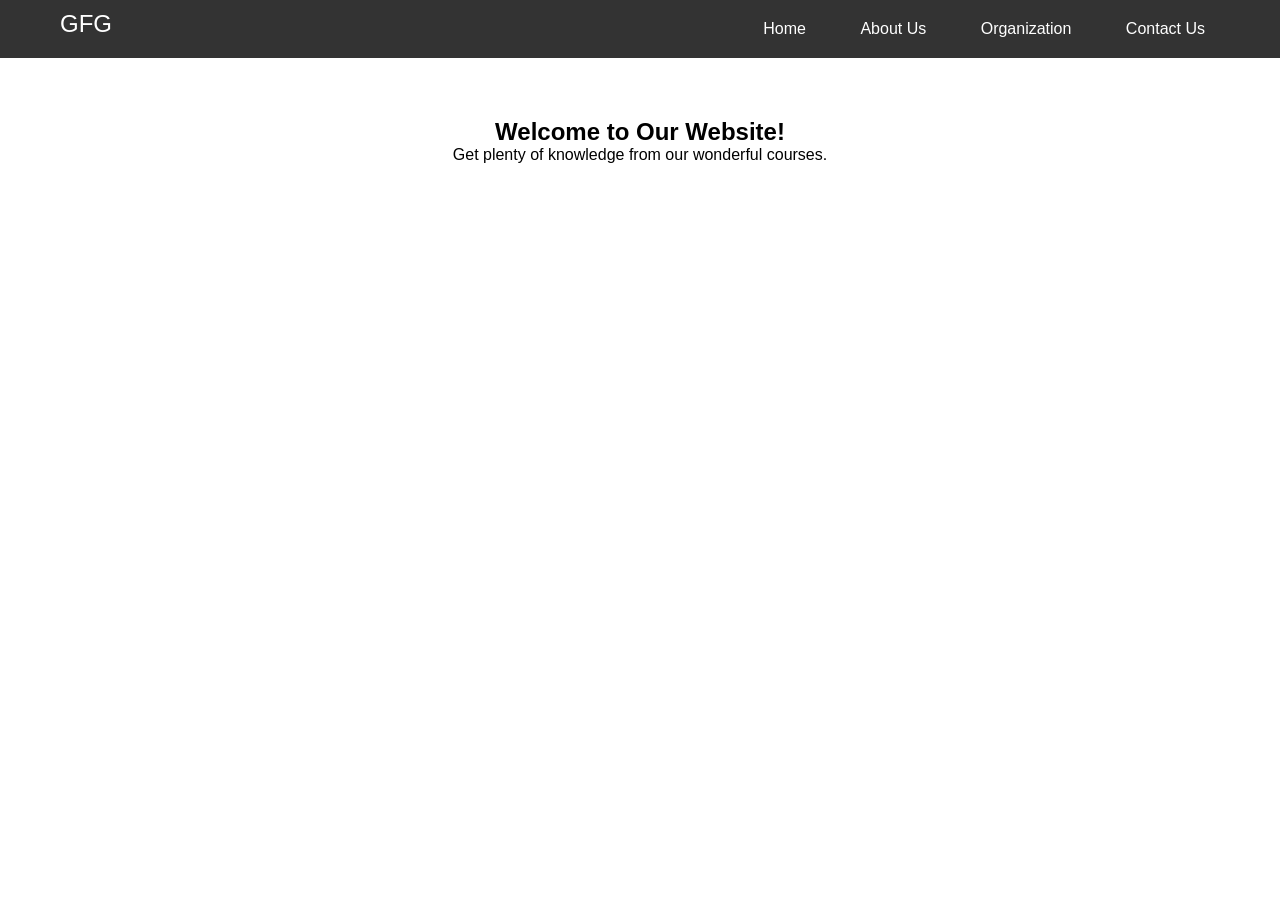
==== index.html @ a5562b78 "Created HTML, CSS, and JS. Created a navigation bar with dropdown menus" ====
<!DOCTYPE html>
<html lang="en">

<head>
    <meta charset="UTF-8">
    <meta name="viewport" content="width=device-width, initial-scale=1.0">
    <title>Navigation Bar with Dropdown</title>
    <link rel="stylesheet" href="styles.css">
</head>

<body>

<header>
    <div class="nav-bar">
        <div id="logo">GFG</div>

        <nav>
            <ul class="nav-links">

                <li><a href="#">Home</a></li>

                <!-- ABOUT US -->
                <li class="dropdown">
                    <button class="dropdown-button-nav"
                        onclick="toggleDropdown('about-us-dropdown')">
                        About Us
                    </button>

                    <div id="about-us-dropdown" class="dropdown-contents">
                        <a href="#">Vision</a>
                        <a href="#">Mission</a>
                        <a href="#">Objectives</a>
                    </div>
                </li>

                <!-- ORGANIZATION -->
                <li class="dropdown">
                    <button class="dropdown-button-nav"
                        onclick="toggleDropdown('organization-dropdown')">
                        Organization
                    </button>

                    <div id="organization-dropdown" class="dropdown-contents">
                        <a href="#">Governance & Executive Leadership</a>
                        <a href="#">Operations & Administration</a>
                        <a href="#">Programs & External Engagement</a>
                        <a href="#">Research, Monitoring & Support Services</a>
                    </div>
                </li>

                <li><a href="#">Contact Us</a></li>

            </ul>
        </nav>
    </div>
</header>

<section class="content">
    <h1>Welcome to Our Website!</h1>
    <p>Get plenty of knowledge from our wonderful courses.</p>
</section>

<script src="script.js"></script>
</body>
</html>
---- styles.css ----
* {
    margin: 0;
    padding: 0;
    box-sizing: border-box;
}

body {
    font-family: Arial, sans-serif;
}

/* HEADER */
header {
    background-color: #333;
    color: white;
    padding: 10px 0;
}

.nav-bar {
    max-width: 1200px;
    margin: auto;
    padding: 0 20px;
    overflow: hidden;
}

#logo {
    float: left;
    font-size: 1.5em;
}

nav {
    float: right;
}

.nav-links {
    list-style: none;
}

.nav-links li {
    display: inline-block;
    margin-left: 20px;
    position: relative;
}

/* LINKS */
.nav-links li a {
    color: white;
    text-decoration: none;
    padding: 10px 15px;
    display: inline-block;
}

.nav-links li a:hover,
.dropdown-button-nav:hover {
    background-color: #555;
}

/* BUTTON */
.dropdown-button-nav {
    background: none;
    color: white;
    border: none;
    padding: 10px 15px;
    cursor: pointer;
    font-size: 16px;
}

/* DROPDOWN BOX */
.dropdown-contents {
    position: absolute;
    top: 100%;
    left: 0;

    background: white;
    min-width: 220px;

    /* animation setup */
    opacity: 0;
    transform: translateY(-10px);
    visibility: hidden;
    transition: all 0.25s ease;
    box-shadow: 0 8px 16px rgba(0,0,0,0.2);
    z-index: 100;
}

/* SHOW CLASS (ANIMATION) */
.dropdown-contents.show {
    opacity: 1;
    transform: translateY(0);
    visibility: visible;
}

/* DROPDOWN LINKS */
.dropdown-contents a {
    display: block;
    padding: 12px 16px;
    color: black;
    text-decoration: none;
}

.dropdown-contents a:hover {
    background-color: #f1f1f1;
}

/* CONTENT */
.content {
    padding: 60px;
    text-align: center;
}
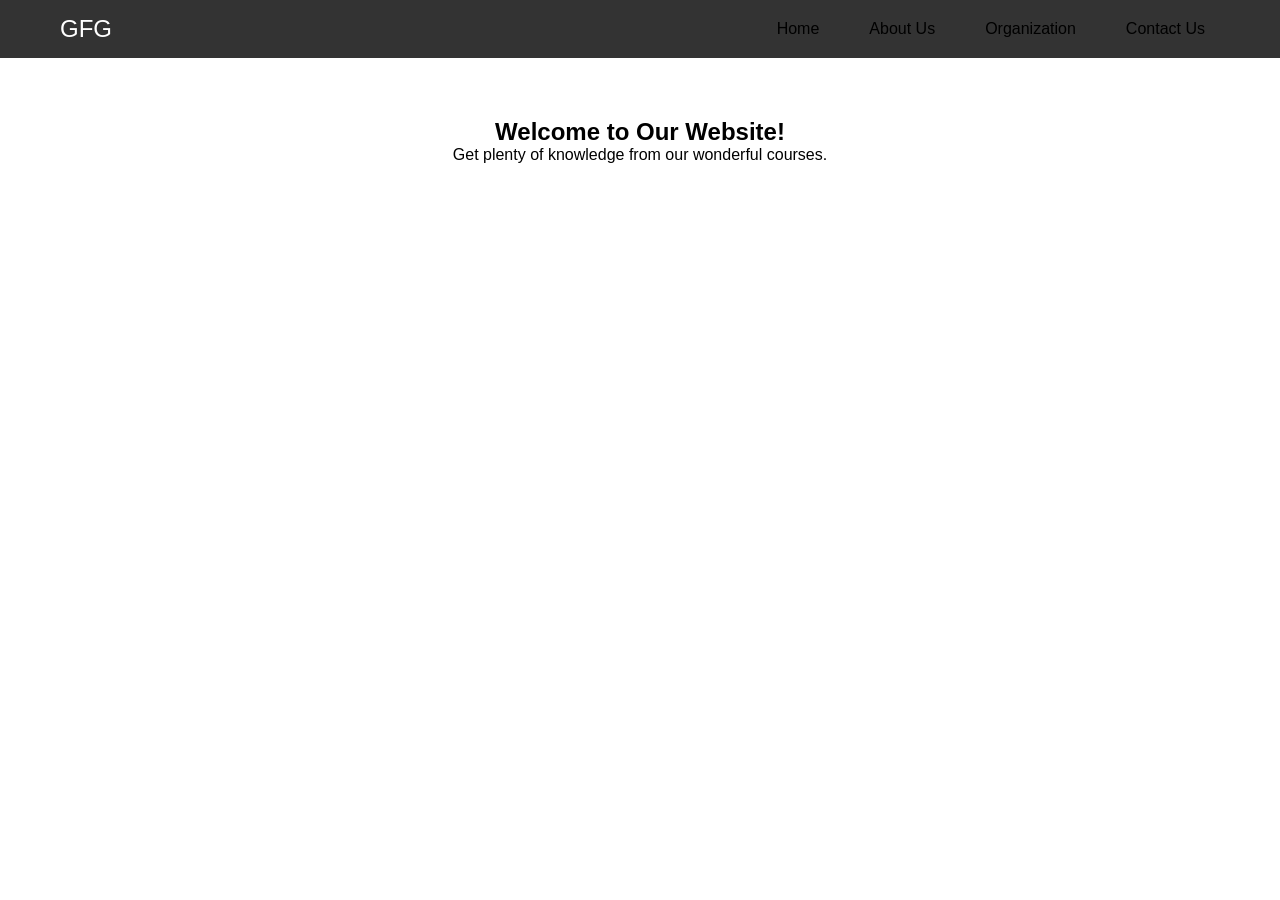
==== commit de0353f2: "Menu done Will start linking next" ====
--- a/index.html
+++ b/index.html
@@ -1,31 +1,25 @@
 <!DOCTYPE html>
 <html lang="en">
-
 <head>
     <meta charset="UTF-8">
     <meta name="viewport" content="width=device-width, initial-scale=1.0">
     <title>Navigation Bar with Dropdown</title>
     <link rel="stylesheet" href="styles.css">
 </head>
-
 <body>
 
 <header>
     <div class="nav-bar">
         <div id="logo">GFG</div>
-
         <nav>
             <ul class="nav-links">
-
                 <li><a href="#">Home</a></li>
 
-                <!-- ABOUT US -->
                 <li class="dropdown">
                     <button class="dropdown-button-nav"
                         onclick="toggleDropdown('about-us-dropdown')">
                         About Us
                     </button>
-
                     <div id="about-us-dropdown" class="dropdown-contents">
                         <a href="#">Vision</a>
                         <a href="#">Mission</a>
@@ -33,13 +27,11 @@
                     </div>
                 </li>
 
-                <!-- ORGANIZATION -->
                 <li class="dropdown">
                     <button class="dropdown-button-nav"
                         onclick="toggleDropdown('organization-dropdown')">
                         Organization
                     </button>
-
                     <div id="organization-dropdown" class="dropdown-contents">
                         <a href="#">Governance & Executive Leadership</a>
                         <a href="#">Operations & Administration</a>
@@ -49,7 +41,6 @@
                 </li>
 
                 <li><a href="#">Contact Us</a></li>
-
             </ul>
         </nav>
     </div>
@@ -60,6 +51,6 @@
     <p>Get plenty of knowledge from our wonderful courses.</p>
 </section>
 
-<script src="script.js"></script>
+<script src="./script.js"></script>
 </body>
 </html>
--- a/styles.css
+++ b/styles.css
@@ -8,7 +8,6 @@
     font-family: Arial, sans-serif;
 }
 
-/* HEADER */
 header {
     background-color: #333;
     color: white;
@@ -19,31 +18,28 @@
     max-width: 1200px;
     margin: auto;
     padding: 0 20px;
-    overflow: hidden;
+    display: flex;
+    align-items: center;
+    justify-content: space-between;
 }
 
 #logo {
-    float: left;
     font-size: 1.5em;
-}
-
-nav {
-    float: right;
 }
 
 .nav-links {
     list-style: none;
+    display: flex;
+    align-items: center;
 }
 
 .nav-links li {
-    display: inline-block;
     margin-left: 20px;
     position: relative;
 }
 
-/* LINKS */
-.nav-links li a {
-    color: white;
+.nav-links > li > a {
+    color: black;
     text-decoration: none;
     padding: 10px 15px;
     display: inline-block;
@@ -54,26 +50,21 @@
     background-color: #555;
 }
 
-/* BUTTON */
 .dropdown-button-nav {
     background: none;
-    color: white;
+    color: black;
     border: none;
     padding: 10px 15px;
     cursor: pointer;
     font-size: 16px;
 }
 
-/* DROPDOWN BOX */
 .dropdown-contents {
     position: absolute;
     top: 100%;
     left: 0;
-
     background: white;
     min-width: 220px;
-
-    /* animation setup */
     opacity: 0;
     transform: translateY(-10px);
     visibility: hidden;
@@ -82,14 +73,12 @@
     z-index: 100;
 }
 
-/* SHOW CLASS (ANIMATION) */
 .dropdown-contents.show {
     opacity: 1;
     transform: translateY(0);
     visibility: visible;
 }
 
-/* DROPDOWN LINKS */
 .dropdown-contents a {
     display: block;
     padding: 12px 16px;
@@ -98,10 +87,10 @@
 }
 
 .dropdown-contents a:hover {
+    color: black;
     background-color: #f1f1f1;
 }
 
-/* CONTENT */
 .content {
     padding: 60px;
     text-align: center;
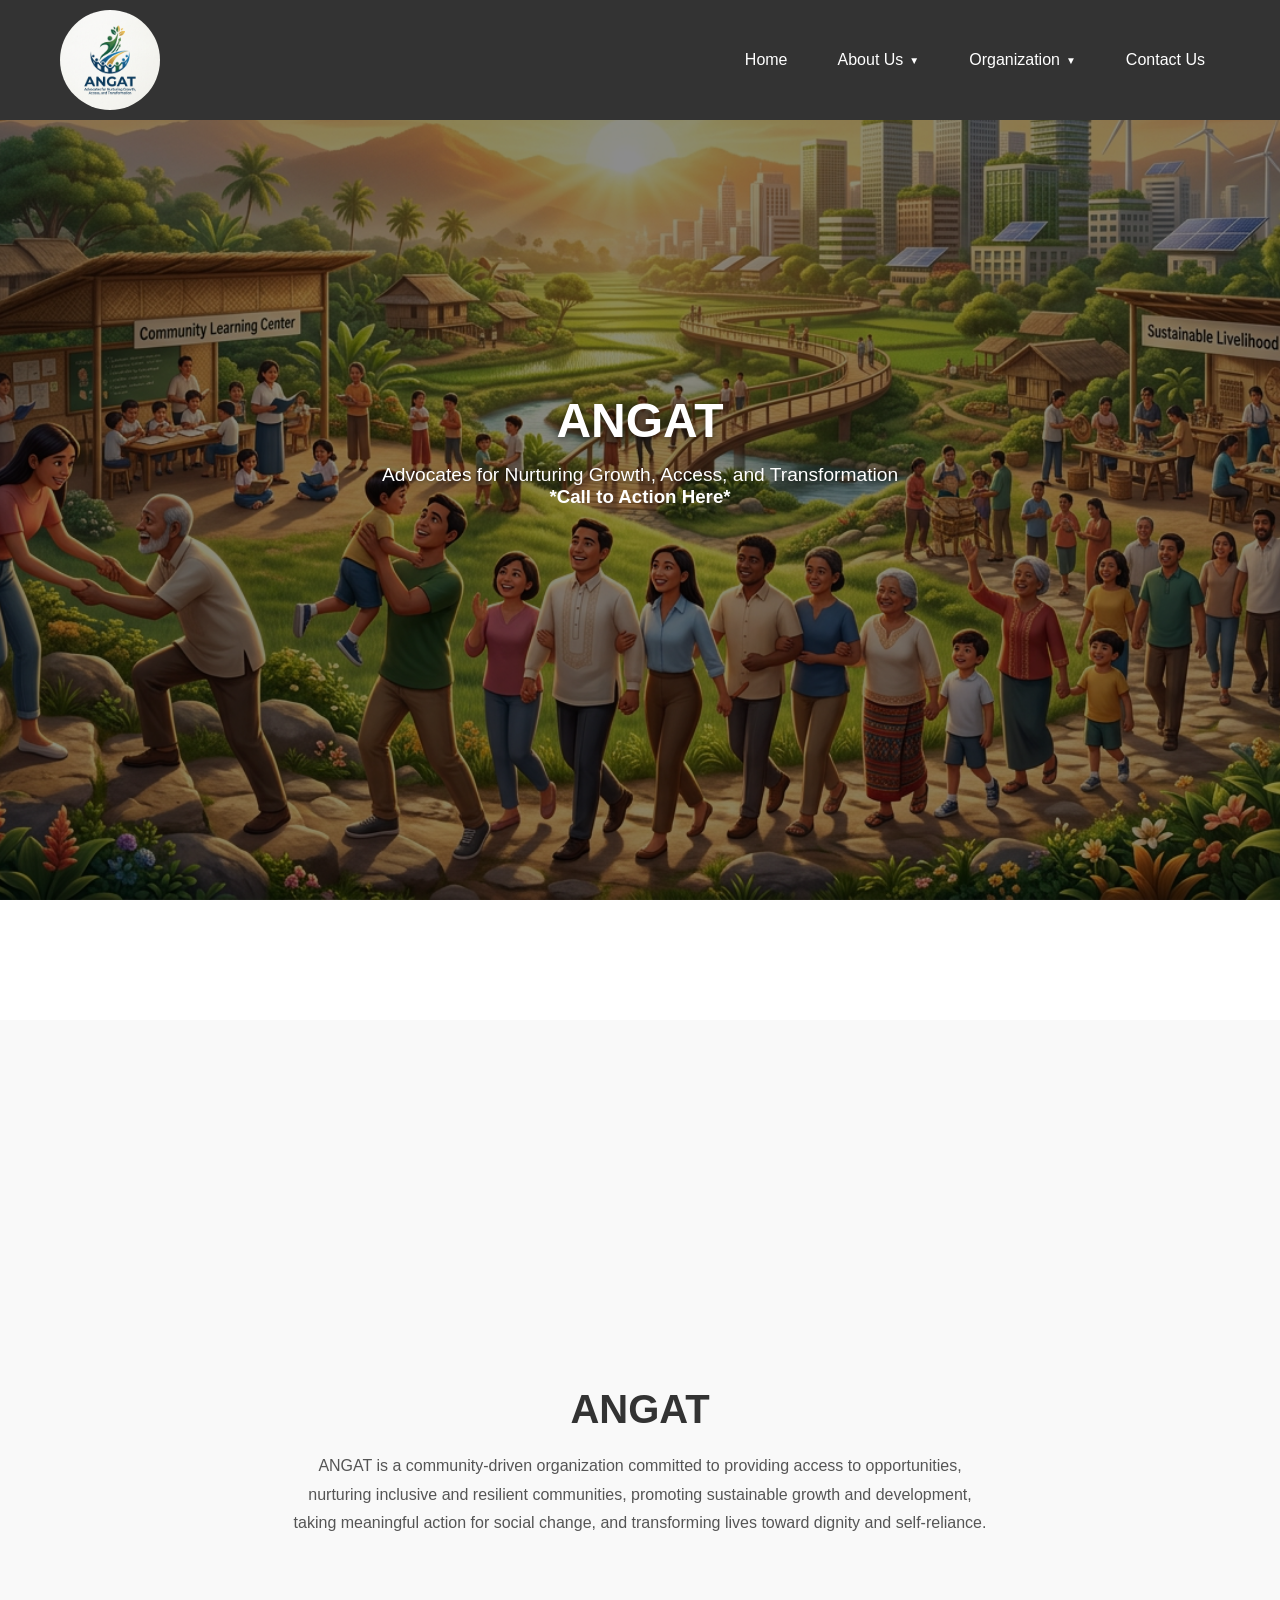
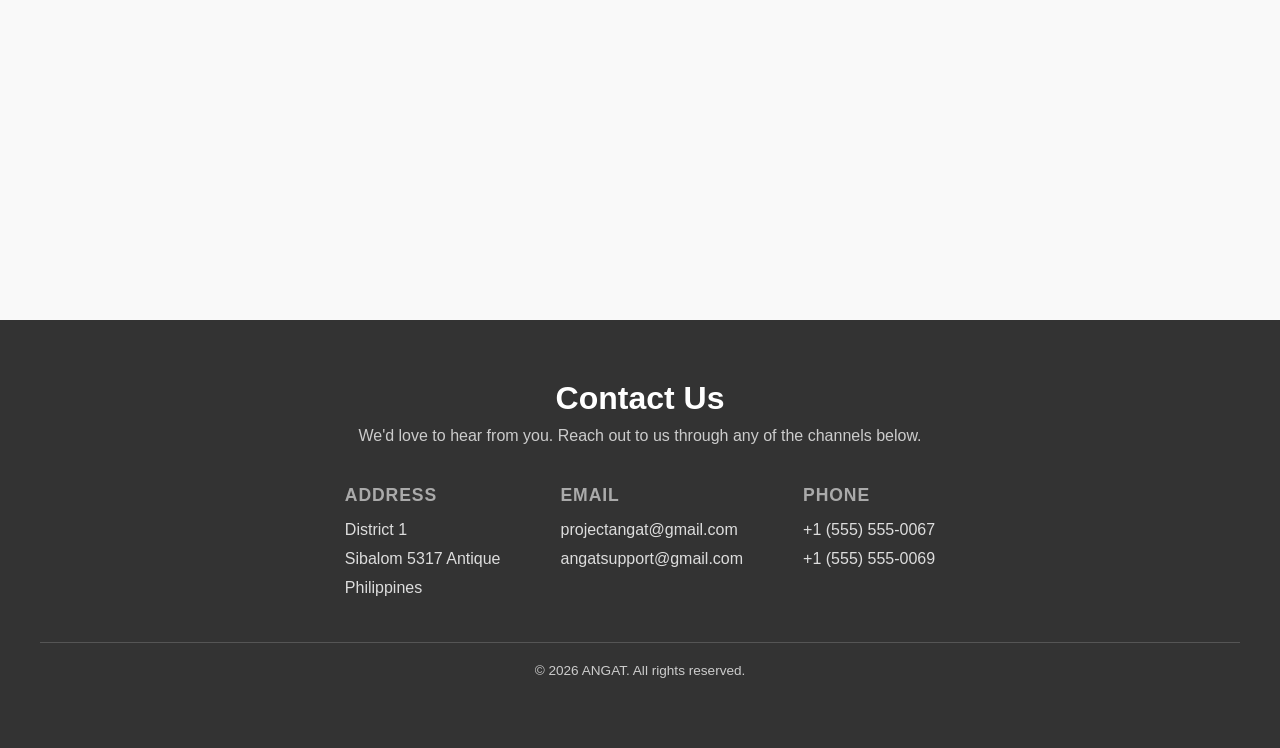
==== commit 142875f2: "Assets added" ====
--- a/index.html
+++ b/index.html
@@ -10,46 +10,89 @@
 
 <header>
     <div class="nav-bar">
-        <div id="logo">GFG</div>
-        <nav>
+        <div class="img-nav">
+            <img src="assets/logo.jpg" class="logo">
+        </div>
+
+        <button class="hamburger" onclick="toggleMobileMenu()" aria-label="Toggle menu">
+            <span></span>
+            <span></span>
+            <span></span>
+        </button>
+
+        <nav id="main-nav">
             <ul class="nav-links">
-                <li><a href="#">Home</a></li>
+                <li><a href="#home" onclick="closeMobileMenu()">Home</a></li>
 
                 <li class="dropdown">
                     <button class="dropdown-button-nav"
                         onclick="toggleDropdown('about-us-dropdown')">
-                        About Us
+                        About Us <span class="arrow">&#9660;</span>
                     </button>
                     <div id="about-us-dropdown" class="dropdown-contents">
-                        <a href="#">Vision</a>
-                        <a href="#">Mission</a>
-                        <a href="#">Objectives</a>
+                        <a href="founding-members.html">Founding Members</a>
+                        <a href="history.html">History</a>
+                        <a href="vision-mission-objectives.html">Mission, Vision &amp; Objectives</a>
+                        <a href="doctrines-teachings-values.html">Doctrines, Teachings &amp; Core Values</a>
                     </div>
                 </li>
 
                 <li class="dropdown">
                     <button class="dropdown-button-nav"
                         onclick="toggleDropdown('organization-dropdown')">
-                        Organization
+                        Organization <span class="arrow">&#9660;</span>
                     </button>
                     <div id="organization-dropdown" class="dropdown-contents">
-                        <a href="#">Governance & Executive Leadership</a>
-                        <a href="#">Operations & Administration</a>
-                        <a href="#">Programs & External Engagement</a>
-                        <a href="#">Research, Monitoring & Support Services</a>
+                        <a href="governance.html">Governance &amp; Executive Leadership</a>
+                        <a href="operations.html">Operations &amp; Administration</a>
+                        <a href="programs.html">Programs &amp; External Engagement</a>
+                        <a href="research.html">Research, Monitoring &amp; Support Services</a>
                     </div>
                 </li>
 
-                <li><a href="#">Contact Us</a></li>
+                <li><a href="#contact" onclick="closeMobileMenu()">Contact Us</a></li>
             </ul>
         </nav>
     </div>
 </header>
 
-<section class="content">
-    <h1>Welcome to Our Website!</h1>
-    <p>Get plenty of knowledge from our wonderful courses.</p>
+<!-- HERO (fixed behind page) -->
+<div class="hero">
+    <div class="hero-overlay">
+        <h2>ANGAT</h2>
+        <p>Advocates for Nurturing Growth, Access, and Transformation</p>
+        <h3>*Call to Action Here*</h3>
+    </div>
+</div>
+<div class="hero-spacer"></div>
+<!-- HOME SECTION (slides over hero) -->
+<section id="home" class="section home-section">
+    <h1>ANGAT</h1>
+    <p>ANGAT is a community-driven organization committed to providing access to opportunities, nurturing inclusive and resilient communities, promoting sustainable growth and development, taking meaningful action for social change, and transforming lives toward dignity and self-reliance.</p>
 </section>
+
+<!-- FOOTER / CONTACT -->
+<footer id="contact" class="footer">
+    <div class="footer-inner">
+        <h2>Contact Us</h2>
+        <p>We'd love to hear from you. Reach out to us through any of the channels below.</p>
+        <div class="footer-columns">
+            <div class="footer-col">
+                <h3>Address</h3>
+                <p>District 1<br>Sibalom 5317 Antique<br>Philippines</p>
+            </div>
+            <div class="footer-col">
+                <h3>Email</h3>
+                <p>projectangat@gmail.com<br>angatsupport@gmail.com</p>
+            </div>
+            <div class="footer-col">
+                <h3>Phone</h3>
+                <p>+1 (555) 555-0067<br>+1 (555) 555-0069</p>
+            </div>
+        </div>
+        <p class="footer-copy">&copy; 2026 ANGAT. All rights reserved.</p>
+    </div>
+</footer>
 
 <script src="./script.js"></script>
 </body>
--- a/styles.css
+++ b/styles.css
@@ -8,11 +8,16 @@
     font-family: Arial, sans-serif;
 }
 
+/* ── HEADER ── */
 header {
     background-color: #333;
     color: white;
     padding: 10px 0;
-}
+    position: sticky;
+    top: 0;
+    z-index: 1000;
+}
+
 
 .nav-bar {
     max-width: 1200px;
@@ -21,12 +26,53 @@
     display: flex;
     align-items: center;
     justify-content: space-between;
-}
-
-#logo {
-    font-size: 1.5em;
-}
-
+    flex-wrap: wrap;
+    gap: 10px;
+}
+
+.img-nav {
+    width: 100px;
+    height: 100px;
+}
+
+.img-nav img {
+    width: 100%;
+    height: 100%;
+    object-fit: cover;
+    border-radius: 50%;
+}
+
+/* ── HAMBURGER ── */
+.hamburger {
+    display: none;
+    flex-direction: column;
+    gap: 5px;
+    background: none;
+    border: none;
+    cursor: pointer;
+    padding: 5px;
+}
+
+.hamburger span {
+    display: block;
+    width: 25px;
+    height: 3px;
+    background: white;
+    border-radius: 3px;
+    transition: all 0.3s ease;
+}
+
+.hamburger.open span:nth-child(1) {
+    transform: translateY(8px) rotate(45deg);
+}
+.hamburger.open span:nth-child(2) {
+    opacity: 0;
+}
+.hamburger.open span:nth-child(3) {
+    transform: translateY(-8px) rotate(-45deg);
+}
+
+/* ── NAV ── */
 .nav-links {
     list-style: none;
     display: flex;
@@ -39,26 +85,36 @@
 }
 
 .nav-links > li > a {
-    color: black;
+    color: white;
     text-decoration: none;
     padding: 10px 15px;
     display: inline-block;
 }
 
-.nav-links li a:hover,
+.nav-links > li > a:hover,
 .dropdown-button-nav:hover {
     background-color: #555;
 }
 
+/* ── DROPDOWN BUTTON ── */
 .dropdown-button-nav {
     background: none;
-    color: black;
+    color: white;
     border: none;
     padding: 10px 15px;
     cursor: pointer;
     font-size: 16px;
-}
-
+    display: flex;
+    align-items: center;
+    gap: 6px;
+}
+
+.arrow {
+    font-size: 10px;
+    transition: transform 0.25s ease;
+}
+
+/* ── DROPDOWN BOX ── */
 .dropdown-contents {
     position: absolute;
     top: 100%;
@@ -87,11 +143,203 @@
 }
 
 .dropdown-contents a:hover {
-    color: black;
     background-color: #f1f1f1;
 }
 
-.content {
-    padding: 60px;
+/* ── HERO (fixed, covered by scrolling content) ── */
+.hero {
+    position: fixed;
+    top: 0;
+    left: 0;
+    width: 100%;
+    height: 100vh;
+    background: url("assets/hero.jpg") center/cover no-repeat;
+    z-index: 0;
+}
+
+.hero-overlay {
+    position: absolute;
+    inset: 0;
+    background: rgba(0, 0, 0, 0.45);
+    display: flex;
+    flex-direction: column;
+    justify-content: center;
+    align-items: center;
     text-align: center;
+    padding: 20px;
+    color: white;
+}
+
+.hero-overlay h2 {
+    font-size: 3em;
+    margin-bottom: 16px;
+    text-shadow: 0 2px 8px rgba(0,0,0,0.6);
+}
+
+.hero-overlay p {
+    font-size: 1.2em;
+    max-width: 600px;
+    text-shadow: 0 1px 4px rgba(0,0,0,0.5);
+}
+
+/* Spacer so page starts below hero */
+.hero-spacer {
+    height: 100vh;
+    background: transparent;
+}
+
+/* ── HOME SECTION (slides over hero) ── */
+.home-section {
+    position: relative;
+    z-index: 1;
+    min-height: 100vh;
+    display: flex;
+    flex-direction: column;
+    justify-content: center;
+    align-items: center;
+    text-align: center;
+    padding: 80px 40px;
+    background-color: #f9f9f9;
+}
+
+.home-section h1 {
+    font-size: 2.5em;
+    margin-bottom: 20px;
+    color: #333;
+}
+
+.home-section p {
+    max-width: 700px;
+    line-height: 1.8;
+    color: #555;
+    margin-bottom: 15px;
+}
+
+/* ── FOOTER / CONTACT ── */
+.footer {
+    position: relative;
+    z-index: 1;
+    background-color: #333;
+    color: white;
+    padding: 60px 20px 30px;
+}
+
+.footer-inner {
+    max-width: 1200px;
+    margin: auto;
+    text-align: center;
+}
+
+.footer-inner h2 {
+    font-size: 2em;
+    margin-bottom: 10px;
+}
+
+.footer-inner > p {
+    color: #ccc;
+    margin-bottom: 40px;
+}
+
+.footer-columns {
+    display: flex;
+    justify-content: center;
+    gap: 60px;
+    flex-wrap: wrap;
+    margin-bottom: 40px;
+    text-align: left;
+}
+
+.footer-col h3 {
+    font-size: 1.1em;
+    margin-bottom: 10px;
+    color: #aaa;
+    text-transform: uppercase;
+    letter-spacing: 0.05em;
+}
+
+.footer-col p {
+    color: #ddd;
+    line-height: 1.8;
+}
+
+.footer-copy {
+    color: #777;
+    font-size: 0.85em;
+    border-top: 1px solid #555;
+    padding-top: 20px;
+}
+
+/* ── MOBILE ── */
+@media (max-width: 768px) {
+
+    .hamburger {
+        display: flex;
+    }
+
+    #main-nav {
+        display: none;
+        width: 100%;
+        order: 3;
+    }
+
+    #main-nav.open {
+        display: block;
+    }
+
+    .nav-links {
+        flex-direction: column;
+        align-items: stretch;
+        padding-bottom: 10px;
+    }
+
+    .nav-links li {
+        margin-left: 0;
+    }
+
+    .nav-links > li > a,
+    .dropdown-button-nav {
+        width: 100%;
+        padding: 12px 20px;
+        text-align: left;
+    }
+
+    .dropdown-contents {
+        position: static;
+        box-shadow: none;
+        background-color: #444;
+        transform: none;
+        opacity: 1;
+        visibility: visible;
+        display: none;
+        transition: none;
+    }
+
+    .dropdown-contents.show {
+        display: block;
+    }
+
+    .dropdown-contents a {
+        color: #eee;
+        padding-left: 36px;
+    }
+
+    .dropdown-contents a:hover {
+        background-color: #555;
+    }
+
+    .hero-overlay h2 {
+        font-size: 2em;
+    }
+
+    .hero-overlay p {
+        font-size: 1em;
+    }
+
+    .home-section h1 {
+        font-size: 1.8em;
+    }
+
+    .footer-columns {
+        gap: 30px;
+    }
 }
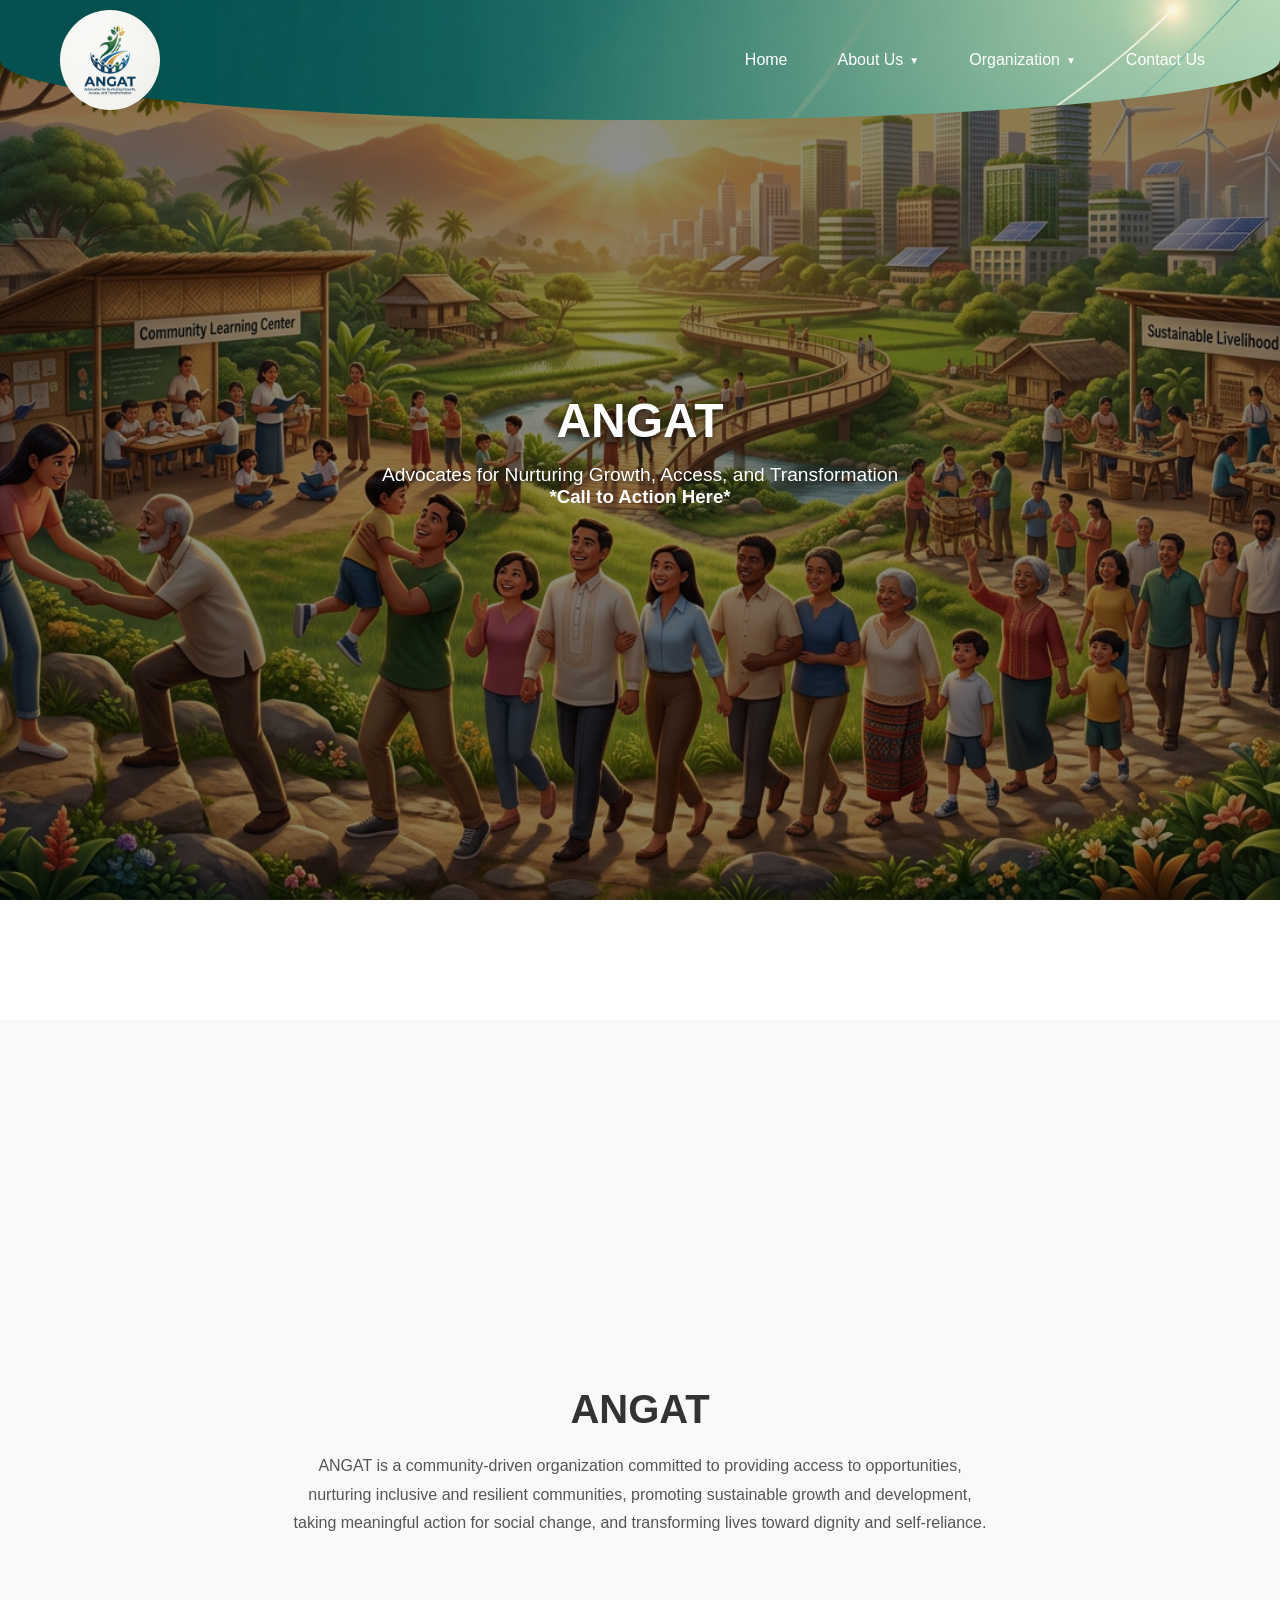
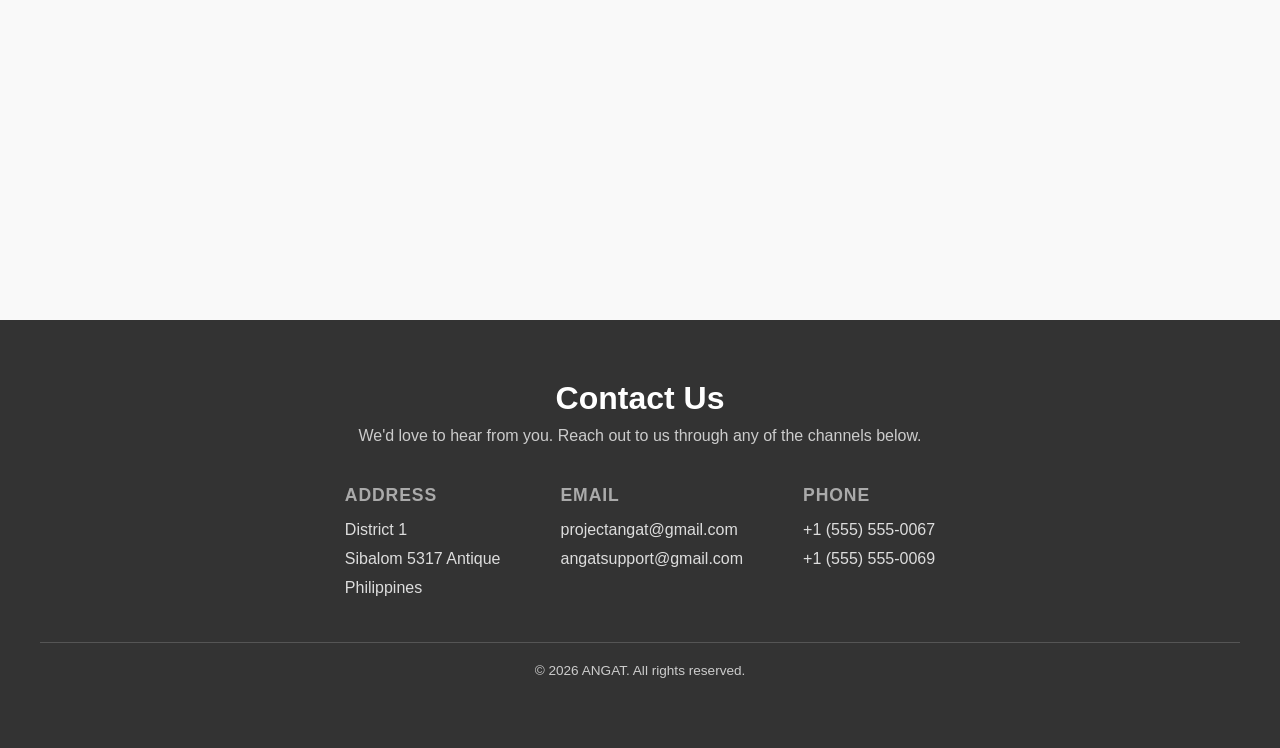
==== commit 26ce87df: "Added org tree" ====
--- a/index.html
+++ b/index.html
@@ -3,8 +3,8 @@
 <head>
     <meta charset="UTF-8">
     <meta name="viewport" content="width=device-width, initial-scale=1.0">
-    <title>Navigation Bar with Dropdown</title>
-    <link rel="stylesheet" href="styles.css">
+    <title>ANGAT</title>
+    <link rel="stylesheet" href="./styles.css">
 </head>
 <body>
 
@@ -30,10 +30,10 @@
                         About Us <span class="arrow">&#9660;</span>
                     </button>
                     <div id="about-us-dropdown" class="dropdown-contents">
-                        <a href="founding-members.html">Founding Members</a>
-                        <a href="history.html">History</a>
-                        <a href="vision-mission-objectives.html">Mission, Vision &amp; Objectives</a>
-                        <a href="doctrines-teachings-values.html">Doctrines, Teachings &amp; Core Values</a>
+                        <a href="about_us/founding_members/founding_members_index.html">Founding Members</a>
+                        <a href="about_us/history/history_index.html">History</a>
+                        <a href="about_us/mission-vision-objectives/mvo_index.html">Mission, Vision &amp; Objectives</a>
+                        <a href="about_us/doctrines-teachings-core_values/dtcv_index.html">Doctrines, Teachings &amp; Core Values</a>
                     </div>
                 </li>
 
@@ -43,10 +43,11 @@
                         Organization <span class="arrow">&#9660;</span>
                     </button>
                     <div id="organization-dropdown" class="dropdown-contents">
-                        <a href="governance.html">Governance &amp; Executive Leadership</a>
-                        <a href="operations.html">Operations &amp; Administration</a>
-                        <a href="programs.html">Programs &amp; External Engagement</a>
-                        <a href="research.html">Research, Monitoring &amp; Support Services</a>
+                        <a href="organization/organization_tree/ot_index.html">Organization Tree</a>
+                        <a href="organization/governance-executive_leadership/gel_index.html">Governance &amp; Executive Leadership</a>
+                        <a href="organization/operations/operations_index.html">Operations &amp; Administration</a>
+                        <a href="organization/programs/programs_index.html">Programs &amp; External Engagement</a>
+                        <a href="organization/research/research_index.html">Research, Monitoring &amp; Support Services</a>
                     </div>
                 </li>
 
@@ -57,7 +58,7 @@
 </header>
 
 <!-- HERO (fixed behind page) -->
-<div class="hero">
+<div id="hero-home" class="hero">
     <div class="hero-overlay">
         <h2>ANGAT</h2>
         <p>Advocates for Nurturing Growth, Access, and Transformation</p>
@@ -65,6 +66,7 @@
     </div>
 </div>
 <div class="hero-spacer"></div>
+
 <!-- HOME SECTION (slides over hero) -->
 <section id="home" class="section home-section">
     <h1>ANGAT</h1>
--- a/styles.css
+++ b/styles.css
@@ -10,14 +10,17 @@
 
 /* ── HEADER ── */
 header {
-    background-color: #333;
+    background: url("assets/navbar-top-img.jpg");
+    background-repeat: no-repeat;
+    background-position: center;
+    border-bottom-right-radius: 100%;
+    border-bottom-left-radius: 100%;
     color: white;
     padding: 10px 0;
     position: sticky;
     top: 0;
     z-index: 1000;
 }
-
 
 .nav-bar {
     max-width: 1200px;
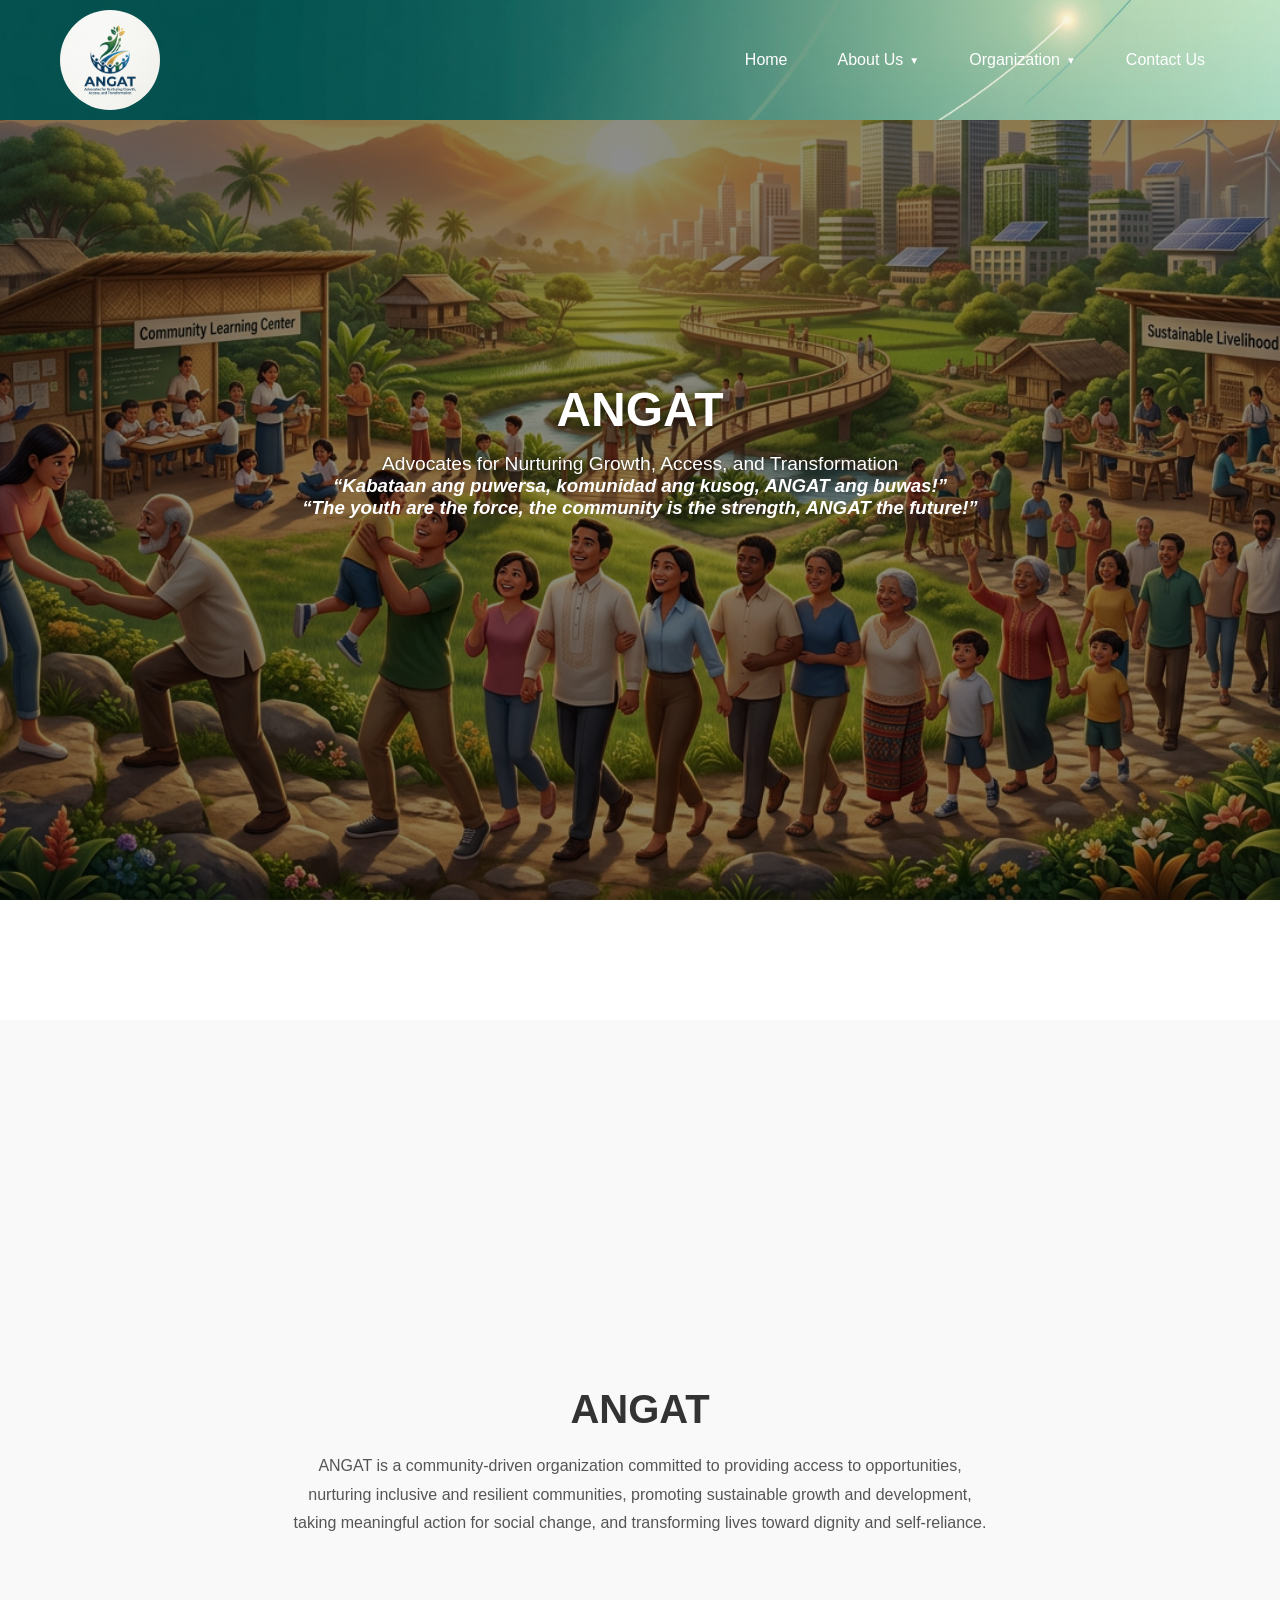
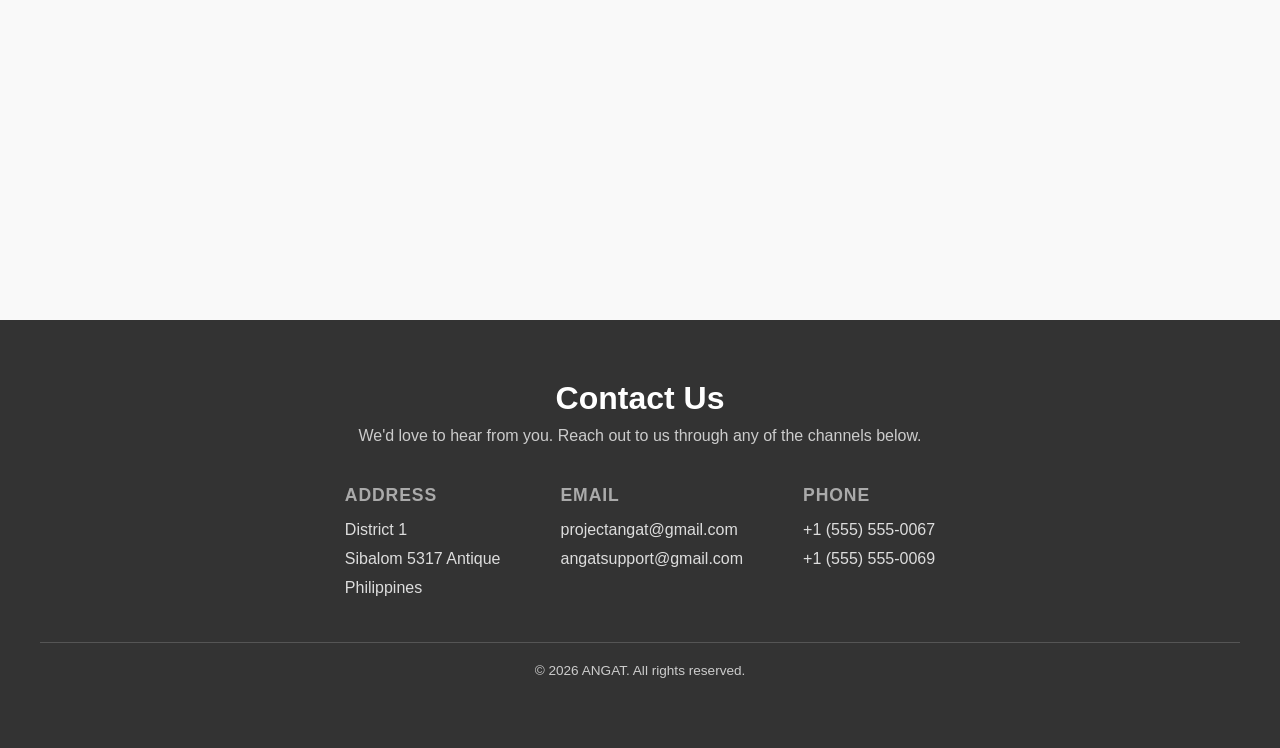
==== commit 751d4719: "Only 2 missing Programs & External Engagement missing Research, Monitoring & Support Services missin" ====
--- a/index.html
+++ b/index.html
@@ -43,11 +43,11 @@
                         Organization <span class="arrow">&#9660;</span>
                     </button>
                     <div id="organization-dropdown" class="dropdown-contents">
-                        <a href="organization/organization_tree/ot_index.html">Organization Tree</a>
+                        <a href="organization/organization_tree/ot_index.html">Organization Structure</a>
                         <a href="organization/governance-executive_leadership/gel_index.html">Governance &amp; Executive Leadership</a>
-                        <a href="organization/operations/operations_index.html">Operations &amp; Administration</a>
-                        <a href="organization/programs/programs_index.html">Programs &amp; External Engagement</a>
-                        <a href="organization/research/research_index.html">Research, Monitoring &amp; Support Services</a>
+                        <a href="organization/operations-administrations/oa_index.html">Operations &amp; Administration</a>
+                        <a href="organization/programs-external_engagement/pee_index.html">Programs &amp; External Engagement</a>
+                        <a href="organization/research-monitoring-support_services/rmss_index.html">Research, Monitoring &amp; Support Services</a>
                     </div>
                 </li>
 
@@ -62,7 +62,8 @@
     <div class="hero-overlay">
         <h2>ANGAT</h2>
         <p>Advocates for Nurturing Growth, Access, and Transformation</p>
-        <h3>*Call to Action Here*</h3>
+        <h3><i>“Kabataan ang puwersa, komunidad ang kusog, ANGAT ang buwas!”</i></h3>
+        <h3><i>“The youth are the force, the community is the strength, ANGAT the future!”</i></h3>
     </div>
 </div>
 <div class="hero-spacer"></div>
--- a/styles.css
+++ b/styles.css
@@ -13,8 +13,7 @@
     background: url("assets/navbar-top-img.jpg");
     background-repeat: no-repeat;
     background-position: center;
-    border-bottom-right-radius: 100%;
-    border-bottom-left-radius: 100%;
+    background-size: cover;
     color: white;
     padding: 10px 0;
     position: sticky;
